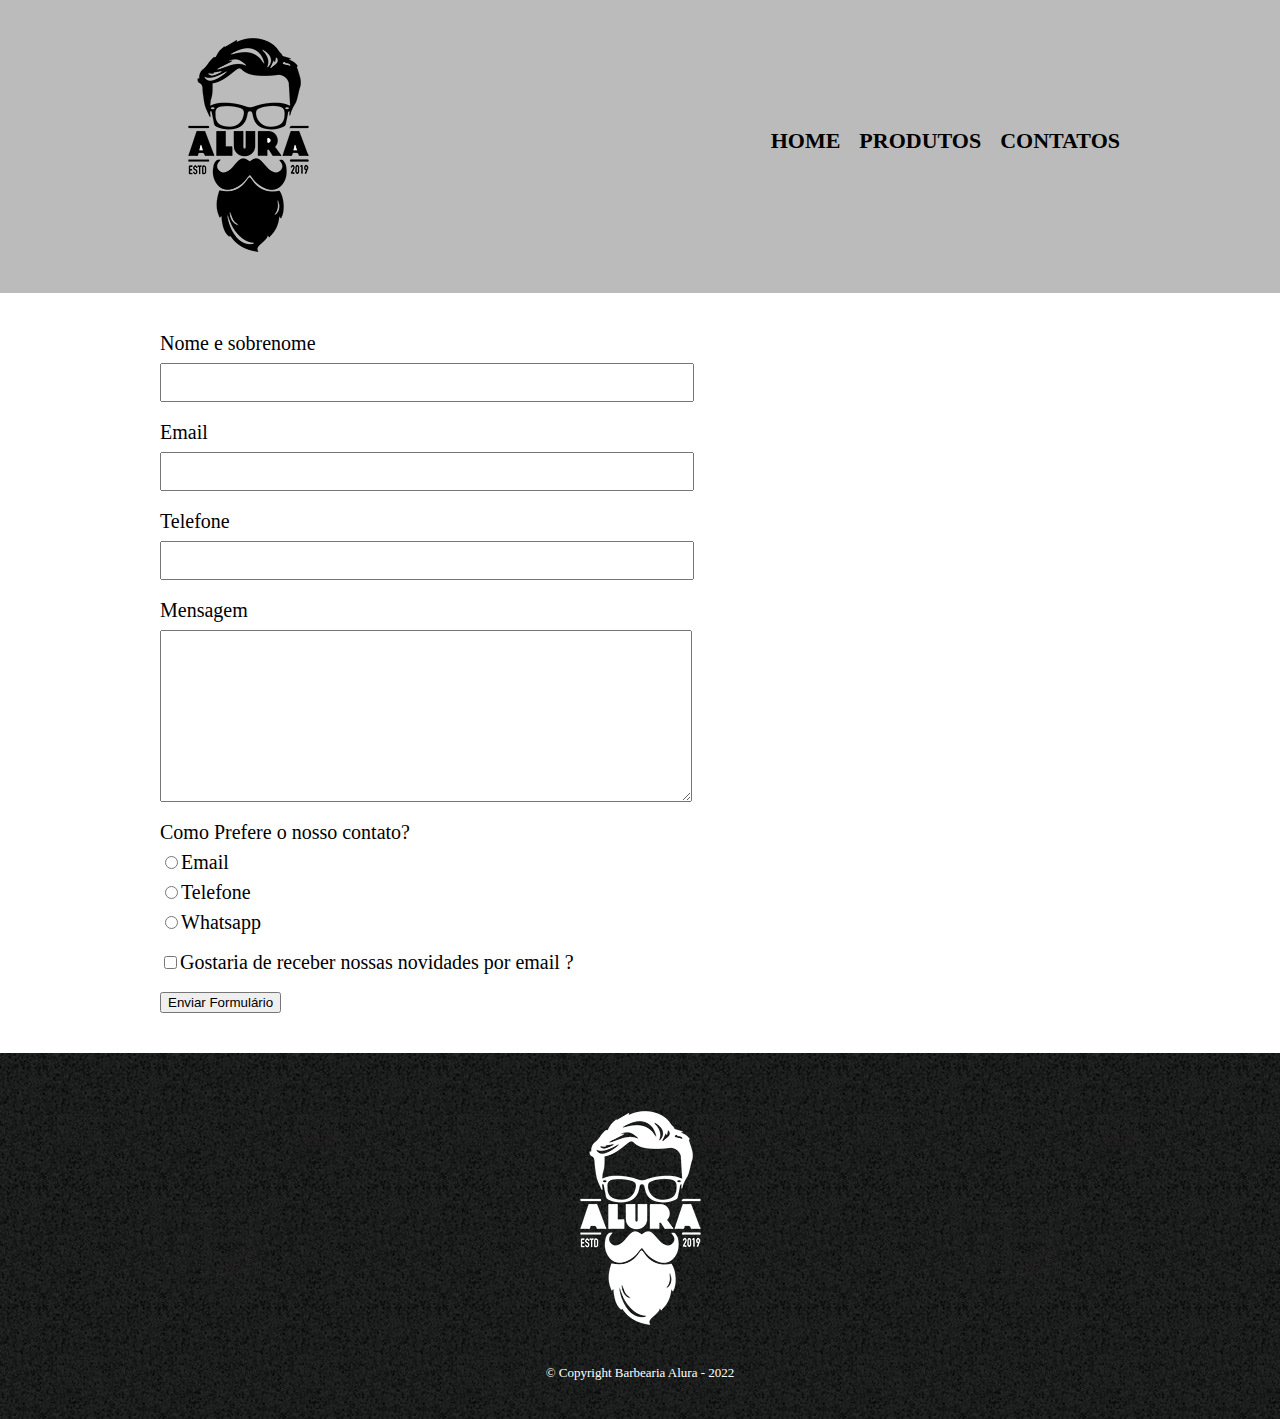
==== contato.html @ d41062be "adc Form pt1 e pt2" ====
<!DOCTYPE html>
<html>
  <head>
    <meta charset="UTF-8">
    <title>Contato - Barbearia Alura</title>

    <link rel="stylesheet" href="reset.css">
    <link rel="stylesheet" href="style.css">
  </head>
  <body>
    <header>

      <div class="caixa">
        <h1><img src="logo.png"></h1>

        <nav>
            <ul>
            <li><a href="index.html">Home</a></li>
            <li><a href="produtos.html">Produtos</a></li>
            <li><a href="contatos.html">Contatos</a></li>
          </ul>
        </nav>
      </div>

    </header>
    <main>
      <form>
          <label for="nomesobrenome">Nome e sobrenome</label>
          <input type="text" id="nomesobrenome" class="input-padrao">

          <label for="email">Email</label>
          <input type="text" id="email"  class="input-padrao">

          <label for="telefone">Telefone</label>
          <input type="text" id="telefone"  class="input-padrao">

          <label for="mensagem">Mensagem</label>
          <textarea cols="70" rows="10" id="mensagem"  class="input-padrao"></textarea>

          <div>
          <p>Como Prefere o nosso contato?</p>
          <label for="radio-email"><input type="radio" name="contato" value="email" id="radio-email">Email</label>


          <label for="radio-telefone"><input type="radio" name="contato" value="telefnne" id="radio-telefone">Telefone</label>


          <label for="radio-whatsapp"><input type="radio" name="contato" value="Whatsapp" id="radio-whatsapp">Whatsapp</label>

          </div>

          <label class="checkbox"><input type="checkbox">Gostaria de receber nossas novidades por email ?</label>

          <input type="submit" value="Enviar Formulário">
      </form>
    </main>

    <footer>
      <img src="logo-branco.png">
      <p class="copyright">
        &copy; Copyright Barbearia Alura - 2022
      </p>
    </footer>
  </body>
</html>
---- style.css ----
header {
  background: #BBBBBB;
  padding: 20px 0;
}

.caixa {
  position: relative; /*Deixa o conteudo da caixa relativo ao conteudo*/
  width: 960px;
  margin: 0 auto; /*melhor maneira de alinhar ao centro*/
}

nav {
  position: absolute;
  top: 110px;
  right: 0;
}

nav li {
  display: inline;
  margin: 0 0 0 15px; /*margin a esq*/
}

nav a {
  text-transform: uppercase;
  color: #000000;
  font-weight: bold; /*peso da fonte*/
  font-size: 22px;
  text-decoration: none; /*nehuma decoração*/
}

nav a:hover {
  color: #C78C19;
  text-decoration: underline;
}

.produtos {
  width: 960px;
  margin: 0 auto;
  padding: 50px 0;
}

.produtos li {
  display: inline-block;
  text-align: center;
  width: 30%;
  vertical-align: top;
  margin: 0 1.4%;
  padding: 30px 6px;
  box-sizing: border-box; /*os 30% definidos, sao fixo e o conteudo ajustados*/
  border: 2px solid #000000;
  border-radius: 10px;
}

.produtos li:hover {
  border-color: #C78C19;

}

.produtos li:active {
  border-color: #088C19;
}

.produtos li:hover h2 {
  font-size: 32px;
}
.produtos h2 {
  font-size: 30px;
  font-weight: bold;
}

.produto-descricao {
  font-size: 18px;
}

.produto-preco {
  font-size: 22px;
  font-weight: bold;
  margin-top: 10px;
}

footer {
  text-align: center;
  background: url("bg.jpg");
  padding: 40px 0;
}

.copyright {
  color: #FFFFFFFF;
  font-size: 13px;
  margin-top: 20px;

}

main {
  width: 960px;
  margin: 0 auto;
}

form {
  margin: 40px 0;
}

form label, form p {
  display: block;
  font-size: 20px;
  margin: 0 0 10px;
}

.input-padrao {
  display: block;
  margin: 0 0 20px;
  padding: 10px 25px;
  width: 50%;
}

.checkbox {
  margin: 20px 0;
}
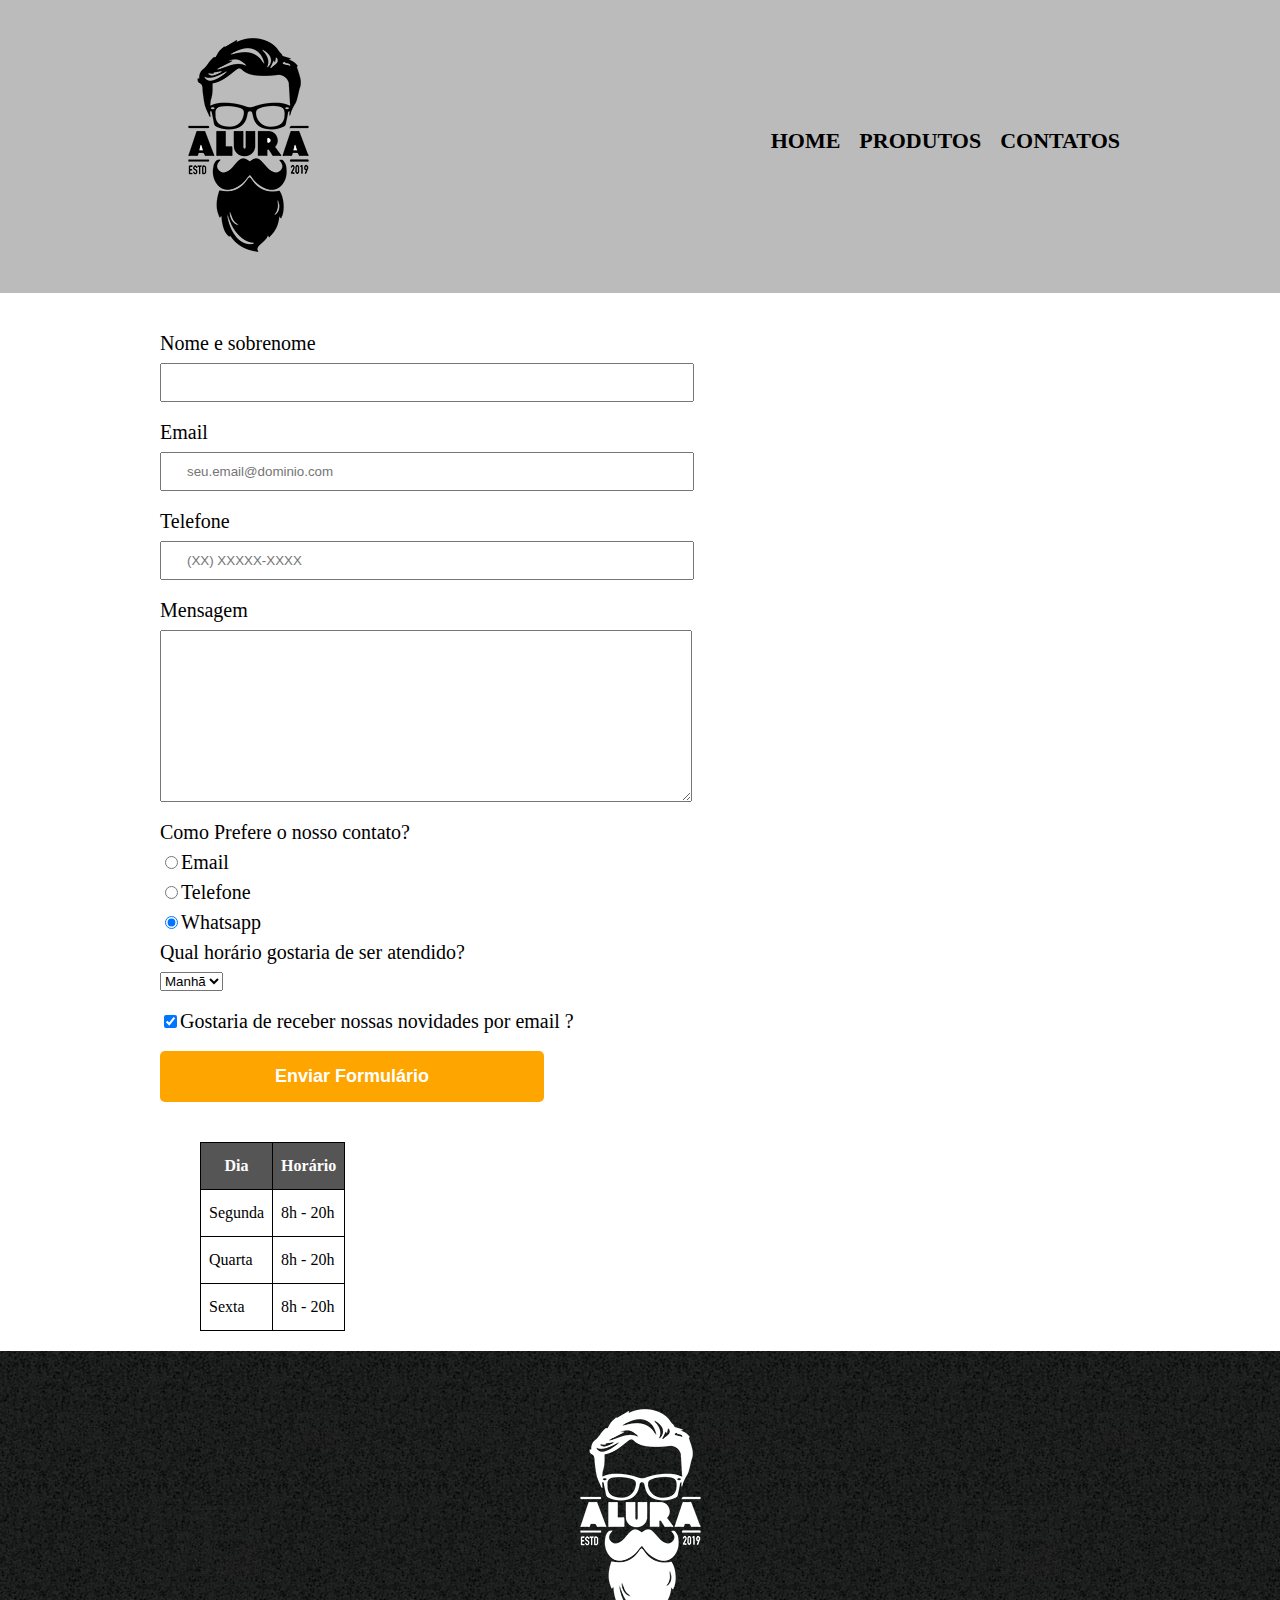
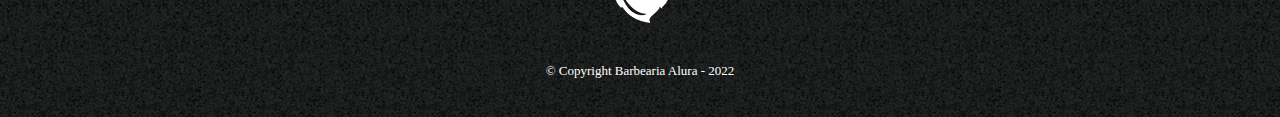
==== commit 96bb914e: "Adicionando novos conteudos da pagina" ====
--- a/contato.html
+++ b/contato.html
@@ -1,65 +1,132 @@
 <!DOCTYPE html>
 <html>
   <head>
-    <meta charset="UTF-8">
+    <meta charset="UTF-8" />
     <title>Contato - Barbearia Alura</title>
 
-    <link rel="stylesheet" href="reset.css">
-    <link rel="stylesheet" href="style.css">
+    <link rel="stylesheet" href="reset.css" />
+    <link rel="stylesheet" href="style.css" />
   </head>
   <body>
     <header>
-
       <div class="caixa">
-        <h1><img src="logo.png"></h1>
+        <h1><img src="logo.png" alt="Logo da Barbearia Alura" /></h1>
 
         <nav>
-            <ul>
+          <ul>
             <li><a href="index.html">Home</a></li>
             <li><a href="produtos.html">Produtos</a></li>
             <li><a href="contatos.html">Contatos</a></li>
           </ul>
         </nav>
       </div>
-
     </header>
     <main>
       <form>
-          <label for="nomesobrenome">Nome e sobrenome</label>
-          <input type="text" id="nomesobrenome" class="input-padrao">
+        <label for="nomesobrenome">Nome e sobrenome</label>
+        <input type="text" id="nomesobrenome" class="input-padrao" required />
 
-          <label for="email">Email</label>
-          <input type="text" id="email"  class="input-padrao">
+        <label for="email">Email</label>
+        <input
+          type="email"
+          id="email"
+          class="input-padrao"
+          required
+          placeholder="seu.email@dominio.com"
+        />
 
-          <label for="telefone">Telefone</label>
-          <input type="text" id="telefone"  class="input-padrao">
+        <label for="telefone">Telefone</label>
+        <input
+          type="tel"
+          id="telefone"
+          class="input-padrao"
+          required
+          placeholder="(XX) XXXXX-XXXX"
+        />
+        <!-- CAIXA DE TEXTO -->
+        <label for="mensagem">Mensagem</label>
+        <textarea
+          cols="70"
+          rows="10"
+          id="mensagem"
+          class="input-padrao"
+          required
+        ></textarea>
+        <!--  -->
+        <fieldset>
+          <legend>Como Prefere o nosso contato?</legend>
+          <label for="radio-email"
+            ><input
+              type="radio"
+              name="contato"
+              value="email"
+              id="radio-email"
+            />Email</label
+          >
 
-          <label for="mensagem">Mensagem</label>
-          <textarea cols="70" rows="10" id="mensagem"  class="input-padrao"></textarea>
+          <label for="radio-telefone"
+            ><input
+              type="radio"
+              name="contato"
+              value="telefone"
+              id="radio-telefone"
+            />Telefone</label
+          >
 
-          <div>
-          <p>Como Prefere o nosso contato?</p>
-          <label for="radio-email"><input type="radio" name="contato" value="email" id="radio-email">Email</label>
+          <label for="radio-whatsapp"
+            ><input
+              type="radio"
+              name="contato"
+              value="Whatsapp"
+              id="radio-whatsapp"
+              checked
+            />Whatsapp</label
+          >
+        </fieldset>
 
+        <div>
+          <legend>Qual horário gostaria de ser atendido?</legend>
+          <select>
+            <option>Manhã</option>
+            <option>Tarde</option>
+            <option>Noite</option>
+          </select>
+        </div>
 
-          <label for="radio-telefone"><input type="radio" name="contato" value="telefnne" id="radio-telefone">Telefone</label>
+        <label class="checkbox"
+          ><input type="checkbox" checked />Gostaria de receber nossas novidades
+          por email ?</label
+        >
 
-
-          <label for="radio-whatsapp"><input type="radio" name="contato" value="Whatsapp" id="radio-whatsapp">Whatsapp</label>
-
-          </div>
-
-          <label class="checkbox"><input type="checkbox">Gostaria de receber nossas novidades por email ?</label>
-
-          <input type="submit" value="Enviar Formulário">
+        <input type="submit" value="Enviar Formulário" class="enviar" />
       </form>
+      <table>
+        <thead>
+          <tr>
+            <th>Dia</th>
+            <th>Horário</th>
+          </tr>
+        </thead>
+        <tbody>
+          <tr>
+            <td>Segunda</td>
+            <td>8h - 20h</td>
+          </tr>
+          <tr>
+            <td>Quarta</td>
+            <td>8h - 20h</td>
+          </tr>
+          <tr>
+            <td>Sexta</td>
+            <td>8h - 20h</td>
+          </tr>
+        </tbody>
+      </table>
     </main>
 
     <footer>
-      <img src="logo-branco.png">
-      <p class="copyright">
-        &copy; Copyright Barbearia Alura - 2022
-      </p>
+      <img src="logo-branco.png" alt="Logo da Barbearia Alura" />
+      <p class="copyright">&copy; Copyright Barbearia Alura - 2022</p>
     </footer>
   </body>
 </html>
--- a/style.css
+++ b/style.css
@@ -15,11 +15,13 @@
   right: 0;
 }
 
+/* todos os itens da lista que estão dentro de nav */
 nav li {
   display: inline;
   margin: 0 0 0 15px; /*margin a esq*/
 }
 
+/* Todos os links dentro da navegação */
 nav a {
   text-transform: uppercase;
   color: #000000;
@@ -100,7 +102,7 @@
   margin: 40px 0;
 }
 
-form label, form p {
+form label, form legend {
   display: block;
   font-size: 20px;
   margin: 0 0 10px;
@@ -116,3 +118,37 @@
 .checkbox {
   margin: 20px 0;
 }
+
+.enviar {
+  width: 40%;
+  padding: 15px 0;
+  background: orange;
+  color: white;
+  font-weight: bold;
+  font-size: 18px;
+  border: none;
+  border-radius: 5px;
+  transition: 1s all; 
+  cursor: pointer;
+}
+
+.enviar:hover {
+  background: rgb(247, 71, 8); 
+  transform: scale(1.05);
+  
+}
+
+table {
+  margin: 20px 40px;
+}
+
+thead{
+  background: #555555;
+  color: white;
+  font-weight: bold;
+}
+
+td , th{
+  border: 1px solid black ;
+  padding: 15px 8px;
+}